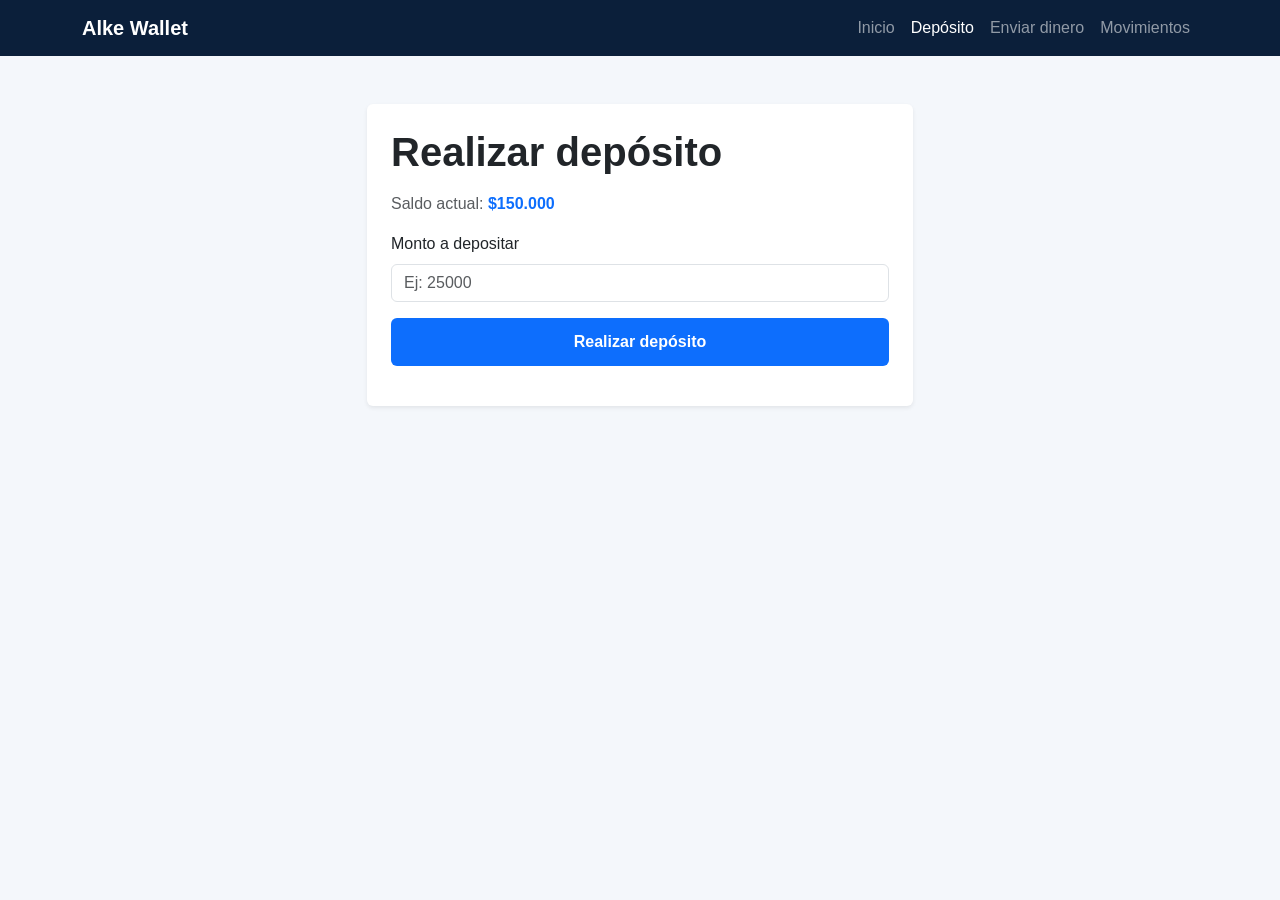
==== deposit.html @ 85442fc0 "feat: estructura inicial del proyecto Alke Wallet" ====
<!DOCTYPE html>
<html lang="es">
<head>
  <meta charset="UTF-8">
  <meta name="viewport" content="width=device-width, initial-scale=1.0">
  <title>Depósito | Alke Wallet</title>
  <link href="https://cdn.jsdelivr.net/npm/bootstrap@5.3.3/dist/css/bootstrap.min.css" rel="stylesheet">
  <link rel="stylesheet" href="css/styles.css">
</head>
<body class="wallet-bg-light">

  <nav class="navbar navbar-expand-lg navbar-dark wallet-navbar">
    <div class="container">
      <a class="navbar-brand fw-bold" href="menu.html">Alke Wallet</a>
      <button class="navbar-toggler" type="button" data-bs-toggle="collapse" data-bs-target="#navWallet">
        <span class="navbar-toggler-icon"></span>
      </button>
      <div class="collapse navbar-collapse" id="navWallet">
        <ul class="navbar-nav ms-auto">
          <li class="nav-item"><a class="nav-link" href="menu.html">Inicio</a></li>
          <li class="nav-item"><a class="nav-link active" href="deposit.html">Depósito</a></li>
          <li class="nav-item"><a class="nav-link" href="sendmoney.html">Enviar dinero</a></li>
          <li class="nav-item"><a class="nav-link" href="transactions.html">Movimientos</a></li>
        </ul>
      </div>
    </div>
  </nav>

  <main class="container py-5">
    <div class="row justify-content-center">
      <div class="col-lg-6">
        <div class="card border-0 shadow-sm">
          <div class="card-body p-4">
            <h1 class="fw-bold mb-3">Realizar depósito</h1>
            <p class="text-muted">Saldo actual: <span class="fw-semibold text-wallet" id="depositCurrentBalance">$0</span></p>

            <form id="depositForm" novalidate>
              <div class="mb-3">
                <label for="depositAmount" class="form-label">Monto a depositar</label>
                <input type="number" class="form-control" id="depositAmount" min="1" placeholder="Ej: 25000" required>
                <div class="invalid-feedback">Ingresa un monto válido mayor a 0.</div>
              </div>

              <div class="d-grid">
                <button type="submit" class="btn btn-wallet">Realizar depósito</button>
              </div>
            </form>

            <div id="depositMessage" class="mt-3"></div>
          </div>
        </div>
      </div>
    </div>
  </main>

  <script src="https://code.jquery.com/jquery-3.7.1.min.js"></script>
  <script src="https://cdn.jsdelivr.net/npm/bootstrap@5.3.3/dist/js/bootstrap.bundle.min.js"></script>
  <script src="js/app.js"></script>
</body>
</html>
---- css/styles.css ----
:root {
  --wallet-primary: #0d6efd;
  --wallet-secondary: #0b1f3a;
  --wallet-accent: #13c296;
  --wallet-bg: #f4f7fb;
  --wallet-card: #ffffff;
  --wallet-text: #1f2937;
}

body {
  font-family: Arial, Helvetica, sans-serif;
  color: var(--wallet-text);
}

.wallet-bg {
  background: linear-gradient(135deg, #0b1f3a, #0d6efd);
}

.wallet-bg-light {
  background-color: var(--wallet-bg);
}

.wallet-card {
  border-radius: 18px;
}

.wallet-navbar {
  background-color: var(--wallet-secondary);
}

.text-wallet {
  color: var(--wallet-primary);
}

.btn-wallet {
  background-color: var(--wallet-primary);
  border: none;
  color: white;
  padding: 0.75rem 1rem;
  font-weight: 600;
  transition: 0.3s ease;
}

.btn-wallet:hover {
  background-color: #0b5ed7;
  color: white;
}

.btn-outline-wallet {
  border: 2px solid var(--wallet-primary);
  color: var(--wallet-primary);
  font-weight: 600;
}

.btn-outline-wallet:hover {
  background-color: var(--wallet-primary);
  color: white;
}

.wallet-summary-card {
  border-radius: 16px;
  background: var(--wallet-card);
}

.list-group-item {
  border-left: none;
  border-right: none;
}

.success-message {
  color: #198754;
  font-weight: 600;
}

.error-message {
  color: #dc3545;
  font-weight: 600;
}

@media (max-width: 768px) {
  h1 {
    font-size: 1.8rem;
  }
}
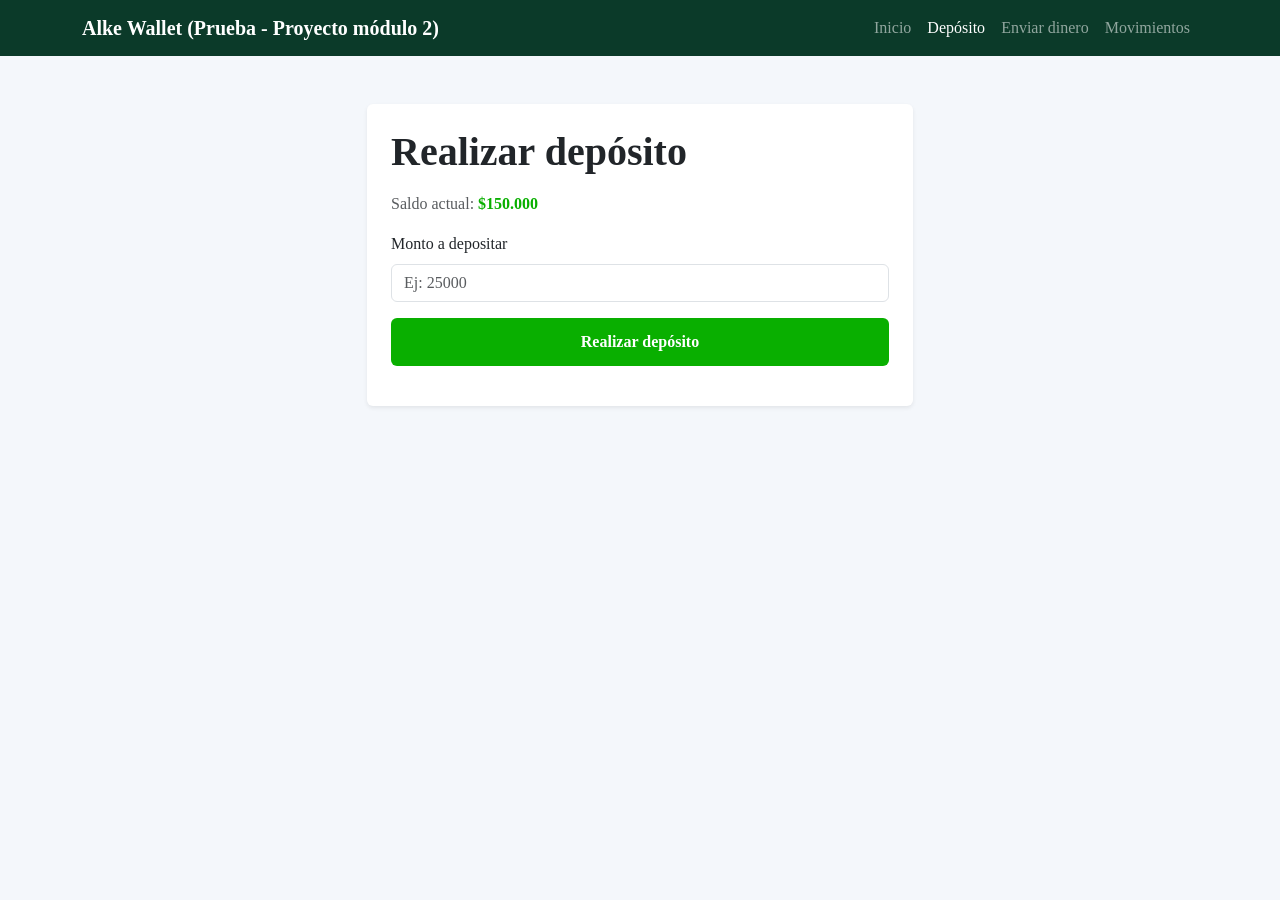
==== commit ea62a8b2: "Cambios menores css" ====
--- a/deposit.html
+++ b/deposit.html
@@ -11,7 +11,7 @@
 
   <nav class="navbar navbar-expand-lg navbar-dark wallet-navbar">
     <div class="container">
-      <a class="navbar-brand fw-bold" href="menu.html">Alke Wallet</a>
+      <a class="navbar-brand fw-bold" href="menu.html">Alke Wallet (Prueba - Proyecto módulo 2)</a>
       <button class="navbar-toggler" type="button" data-bs-toggle="collapse" data-bs-target="#navWallet">
         <span class="navbar-toggler-icon"></span>
       </button>
--- a/css/styles.css
+++ b/css/styles.css
@@ -1,19 +1,19 @@
 :root {
-  --wallet-primary: #0d6efd;
-  --wallet-secondary: #0b1f3a;
-  --wallet-accent: #13c296;
+  --wallet-primary: #09af00;
+  --wallet-secondary: #0b3a29;
+  --wallet-accent: #00d046;
   --wallet-bg: #f4f7fb;
   --wallet-card: #ffffff;
-  --wallet-text: #1f2937;
+  --wallet-text: #225027;
 }
 
 body {
-  font-family: Arial, Helvetica, sans-serif;
+  font-family: Times, Helvetica, sans-serif;
   color: var(--wallet-text);
 }
 
 .wallet-bg {
-  background: linear-gradient(135deg, #0b1f3a, #0d6efd);
+  background: linear-gradient(135deg, #0b390f, #04d612);
 }
 
 .wallet-bg-light {
@@ -42,7 +42,7 @@
 }
 
 .btn-wallet:hover {
-  background-color: #0b5ed7;
+  background-color: #188518;
   color: white;
 }
 
